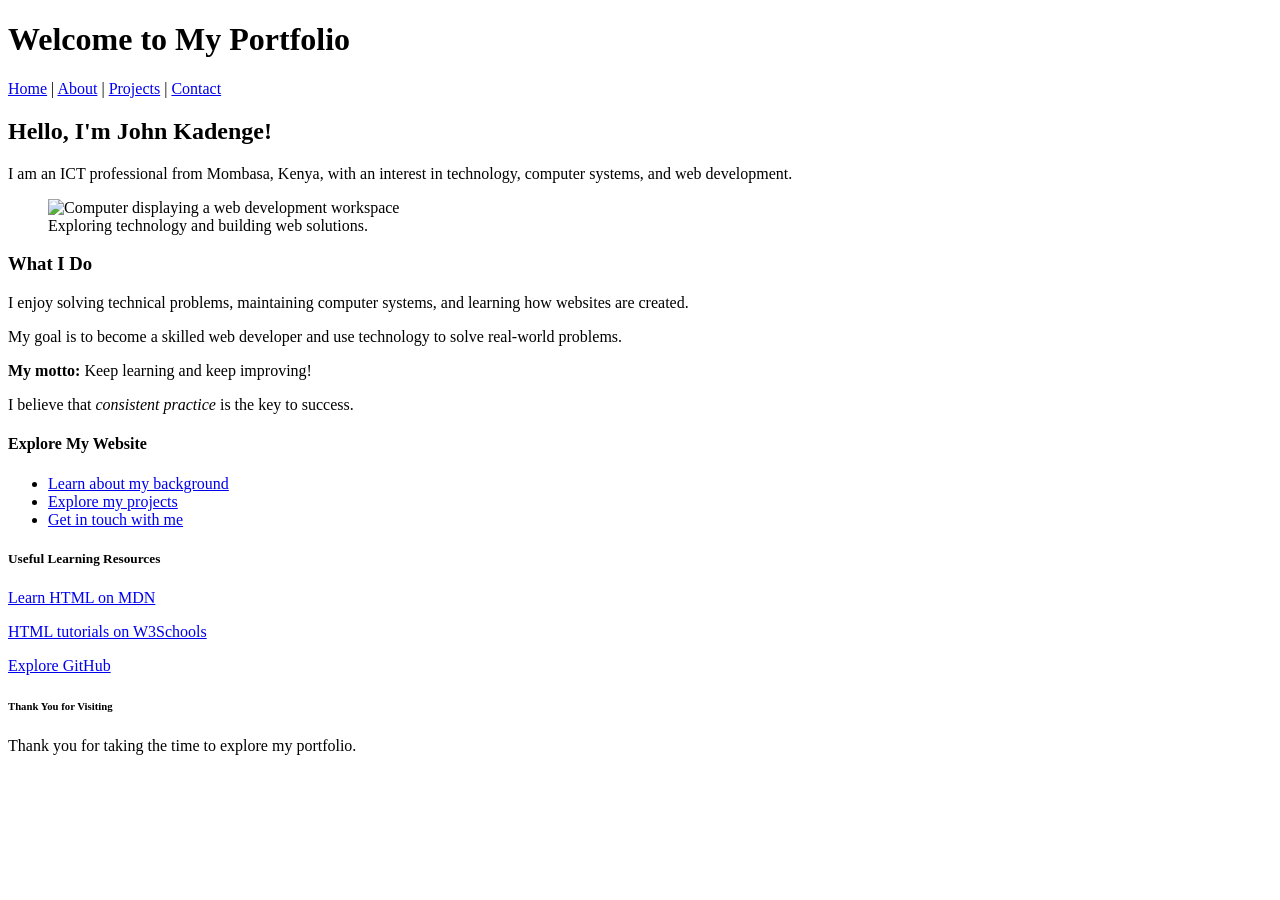
==== index.html @ 1482c432 "Week 2 Portfolio Challenge" ====
<!DOCTYPE html>
<html lang="en">
<head>
    <meta charset="UTF-8">
    <meta name="viewport" content="width=device-width, initial-scale=1.0">
    <meta name="description" content="Welcome to my personal ICT and web development portfolio.">
    <title>Home | John Kadenge Portfolio</title>
</head>
<body>
    <header>
        <h1>Welcome to My Portfolio</h1>
        <nav>
            <a href="index.html">Home</a> |
            <a href="about.html">About</a> |
            <a href="projects.html">Projects</a> |
            <a href="contact.html">Contact</a>
        </nav>
    </header>

    <main>
        <h2>Hello, I'm John Kadenge!</h2>
        <p>I am an ICT professional from Mombasa, Kenya, with an interest in technology, computer systems, and web development.</p>

        <figure>
            <img src="https://images.unsplash.com/photo-1498050108023-c5249f4df085?auto=format&fit=crop&w=800&q=80"
                 alt="Computer displaying a web development workspace"
                 width="500">
            <figcaption>Exploring technology and building web solutions.</figcaption>
        </figure>

        <h3>What I Do</h3>
        <p>I enjoy solving technical problems, maintaining computer systems, and learning how websites are created.</p>

        <p>My goal is to become a skilled web developer and use technology to solve real-world problems.</p>

        <p><strong>My motto:</strong> Keep learning and keep improving!</p>
        <p>I believe that <em>consistent practice</em> is the key to success.</p>

        <h4>Explore My Website</h4>
        <ul>
            <li><a href="about.html">Learn about my background</a></li>
            <li><a href="projects.html">Explore my projects</a></li>
            <li><a href="contact.html">Get in touch with me</a></li>
        </ul>

        <h5>Useful Learning Resources</h5>
        <p><a href="https://developer.mozilla.org/en-US/docs/Web/HTML">Learn HTML on MDN</a></p>
        <p><a href="https://www.w3schools.com/html/">HTML tutorials on W3Schools</a></p>
        <p><a href="https://github.com/">Explore GitHub</a></p>

        <h6>Thank You for Visiting</h6>
        <p>Thank you for taking the time to explore my portfolio.</p>
    </main>


</body>
</html>
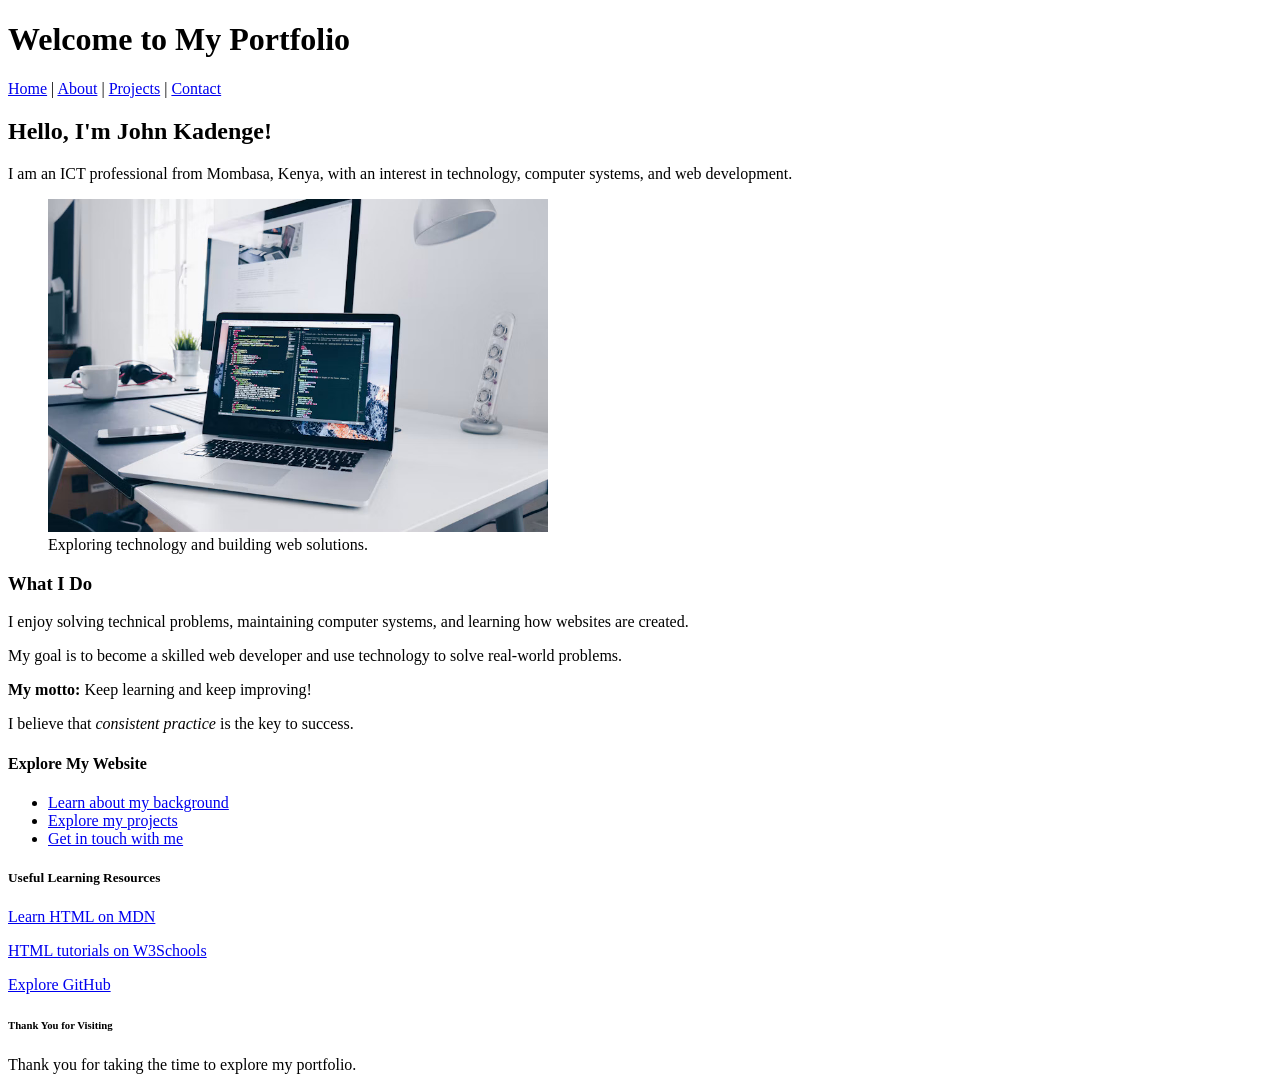
==== commit 58ed3ea8: "Added images to website" ====
--- a/index.html
+++ b/index.html
@@ -23,7 +23,7 @@
         <p>I am an ICT professional from Mombasa, Kenya, with an interest in technology, computer systems, and web development.</p>
 
         <figure>
-            <img src="https://images.unsplash.com/photo-1498050108023-c5249f4df085?auto=format&fit=crop&w=800&q=80"
+            <img src="images/img1.jpg"
                  alt="Computer displaying a web development workspace"
                  width="500">
             <figcaption>Exploring technology and building web solutions.</figcaption>
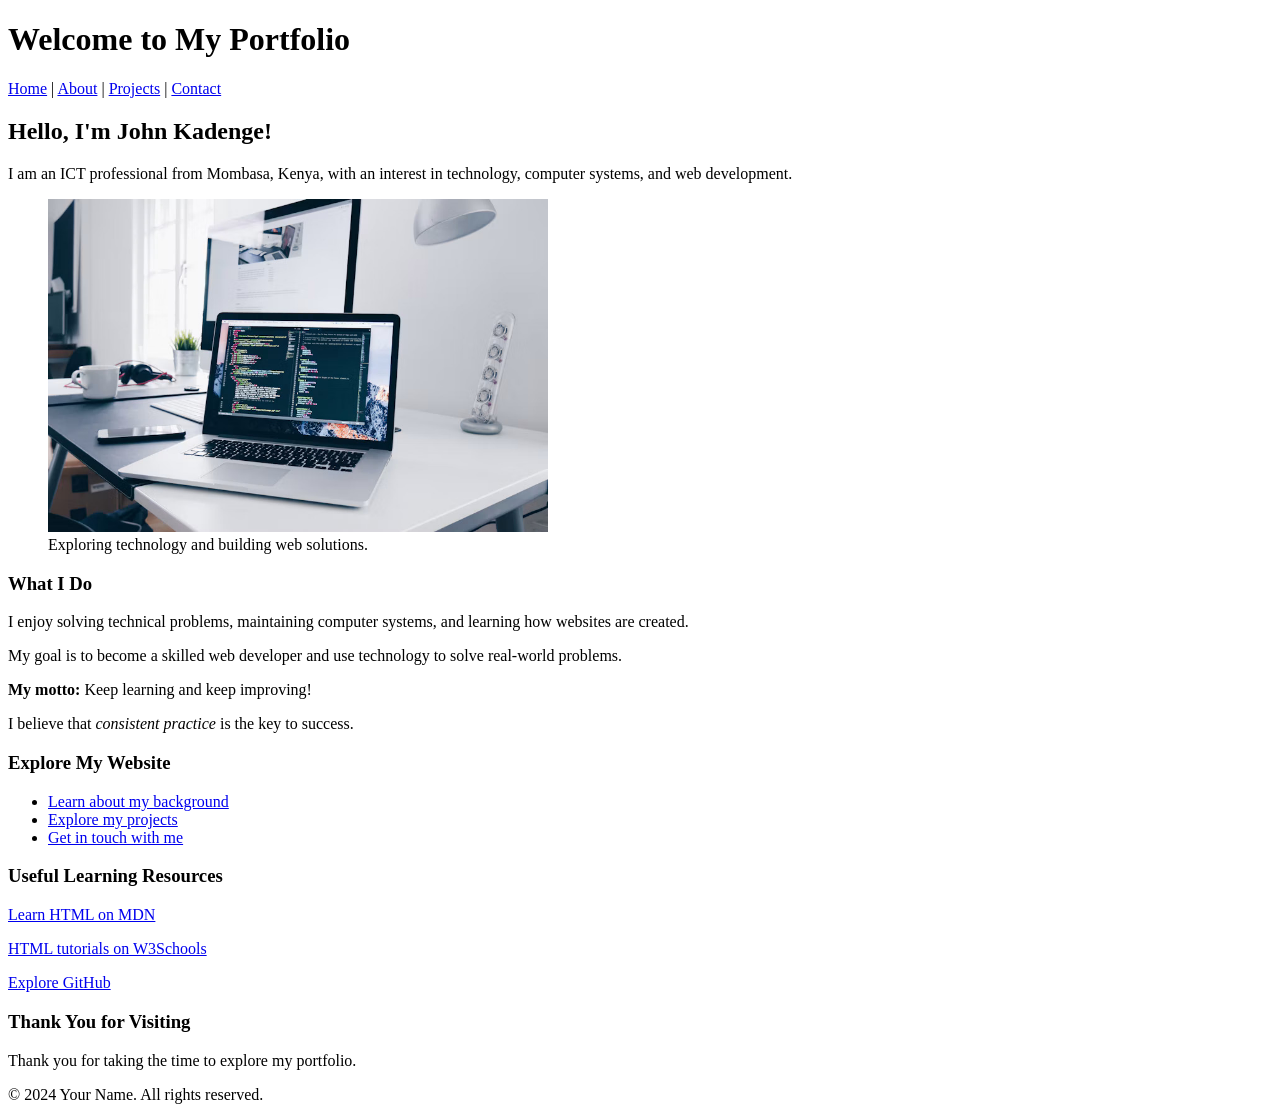
==== commit 0484d9ab: "Add footer to all pages" ====
--- a/index.html
+++ b/index.html
@@ -1,58 +1,60 @@
 
-<!DOCTYPE html>
-<html lang="en">
-<head>
-    <meta charset="UTF-8">
-    <meta name="viewport" content="width=device-width, initial-scale=1.0">
-    <meta name="description" content="Welcome to my personal ICT and web development portfolio.">
-    <title>Home | John Kadenge Portfolio</title>
-</head>
-<body>
-    <header>
-        <h1>Welcome to My Portfolio</h1>
-        <nav>
-            <a href="index.html">Home</a> |
-            <a href="about.html">About</a> |
-            <a href="projects.html">Projects</a> |
-            <a href="contact.html">Contact</a>
-        </nav>
-    </header>
+        <!DOCTYPE html>
+        <html lang="en">
+        <head>
+            <meta charset="UTF-8">
+            <meta name="viewport" content="width=device-width, initial-scale=1.0">
+            <meta name="description" content="Welcome to my personal ICT and web development portfolio.">
+            <title>Home | John Kadenge Portfolio</title>
+        </head>
+        <body>
+            <header>
+                <h1>Welcome to My Portfolio</h1>
+                <nav>
+                    <a href="index.html">Home</a> |
+                    <a href="about.html">About</a> |
+                    <a href="projects.html">Projects</a> |
+                    <a href="contact.html">Contact</a>
+                </nav>
+            </header>
 
-    <main>
-        <h2>Hello, I'm John Kadenge!</h2>
-        <p>I am an ICT professional from Mombasa, Kenya, with an interest in technology, computer systems, and web development.</p>
+            <main>
+                <h2>Hello, I'm John Kadenge!</h2>
+                <p>I am an ICT professional from Mombasa, Kenya, with an interest in technology, computer systems, and web development.</p>
 
-        <figure>
-            <img src="images/img1.jpg"
-                 alt="Computer displaying a web development workspace"
-                 width="500">
-            <figcaption>Exploring technology and building web solutions.</figcaption>
-        </figure>
+                <figure>
+                    <img src="images/img1.jpg"
+                        alt="Computer displaying a web development workspace"
+                        width="500">
+                    <figcaption>Exploring technology and building web solutions.</figcaption>
+                </figure>
 
-        <h3>What I Do</h3>
-        <p>I enjoy solving technical problems, maintaining computer systems, and learning how websites are created.</p>
+                <h3>What I Do</h3>
+                <p>I enjoy solving technical problems, maintaining computer systems, and learning how websites are created.</p>
 
-        <p>My goal is to become a skilled web developer and use technology to solve real-world problems.</p>
+                <p>My goal is to become a skilled web developer and use technology to solve real-world problems.</p>
 
-        <p><strong>My motto:</strong> Keep learning and keep improving!</p>
-        <p>I believe that <em>consistent practice</em> is the key to success.</p>
+                <p><strong>My motto:</strong> Keep learning and keep improving!</p>
+                <p>I believe that <em>consistent practice</em> is the key to success.</p>
 
-        <h4>Explore My Website</h4>
-        <ul>
-            <li><a href="about.html">Learn about my background</a></li>
-            <li><a href="projects.html">Explore my projects</a></li>
-            <li><a href="contact.html">Get in touch with me</a></li>
-        </ul>
+                <h3>Explore My Website</h3>
+                <ul>
+                    <li><a href="about.html">Learn about my background</a></li>
+                    <li><a href="projects.html">Explore my projects</a></li>
+                    <li><a href="contact.html">Get in touch with me</a></li>
+                </ul>
 
-        <h5>Useful Learning Resources</h5>
-        <p><a href="https://developer.mozilla.org/en-US/docs/Web/HTML">Learn HTML on MDN</a></p>
-        <p><a href="https://www.w3schools.com/html/">HTML tutorials on W3Schools</a></p>
-        <p><a href="https://github.com/">Explore GitHub</a></p>
+                <h3>Useful Learning Resources</h3>
+                <p><a href="https://developer.mozilla.org/en-US/docs/Web/HTML">Learn HTML on MDN</a></p>
+                <p><a href="https://www.w3schools.com/html/">HTML tutorials on W3Schools</a></p>
+                <p><a href="https://github.com/">Explore GitHub</a></p>
 
-        <h6>Thank You for Visiting</h6>
-        <p>Thank you for taking the time to explore my portfolio.</p>
-    </main>
+                <h3>Thank You for Visiting</h3>
+                <p>Thank you for taking the time to explore my portfolio.</p>
+            </main>
+        <footer>
+            <p>&copy; 2024 Your Name. All rights reserved.</p>
+        </footer>
 
-
-</body>
-</html>
+        </body>
+        </html>
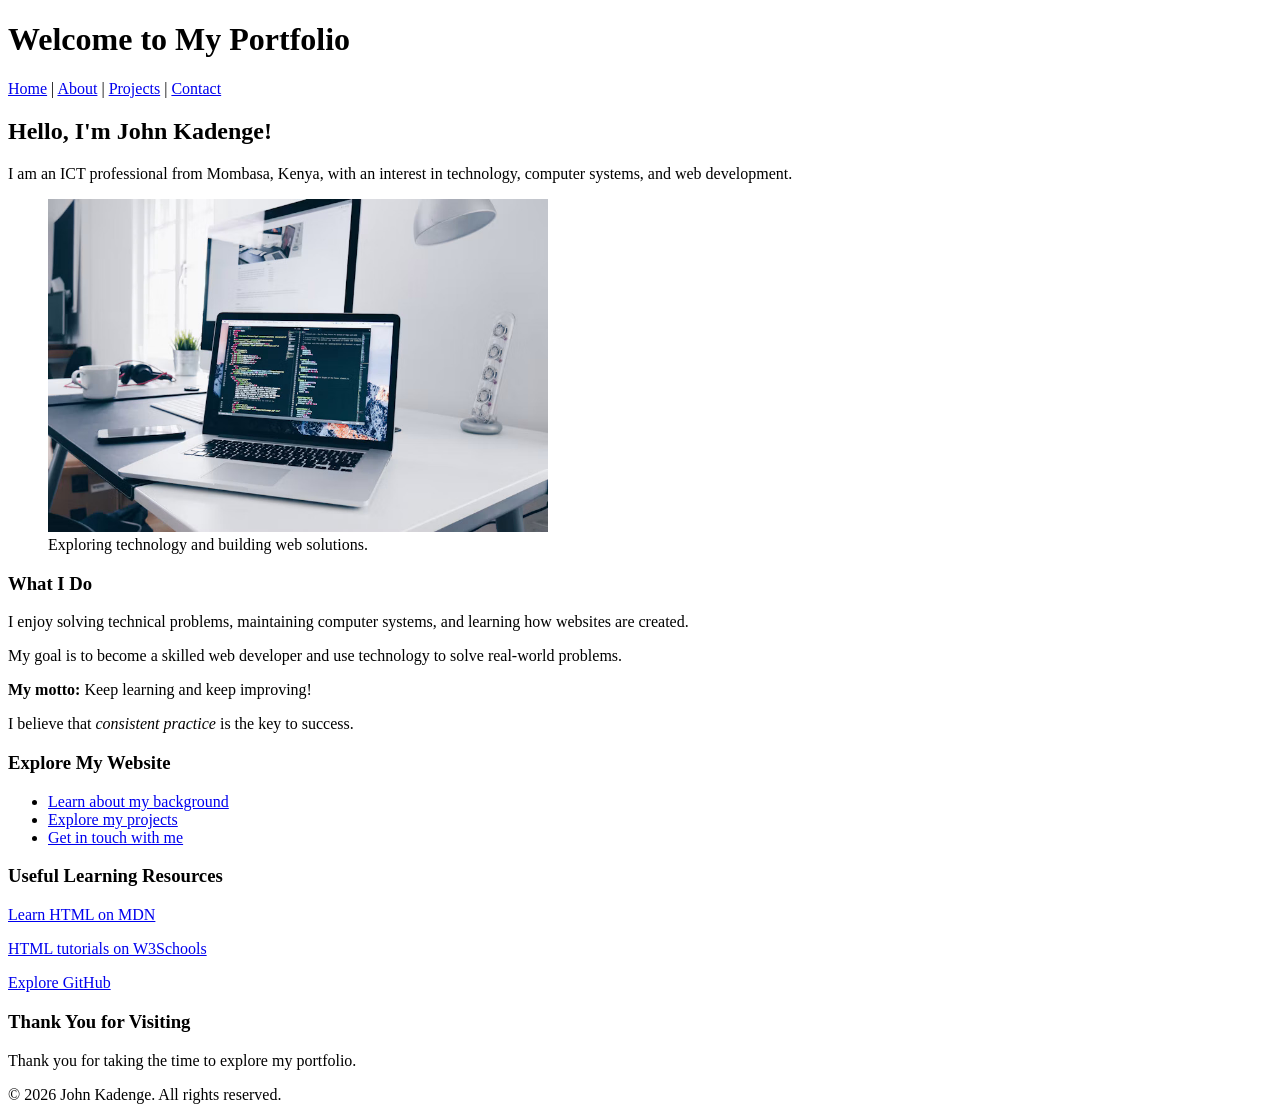
==== commit a49e7ff8: "Add missing footer to index, about, and projects pages" ====
--- a/index.html
+++ b/index.html
@@ -53,7 +53,7 @@
                 <p>Thank you for taking the time to explore my portfolio.</p>
             </main>
         <footer>
-            <p>&copy; 2024 Your Name. All rights reserved.</p>
+            <p>&copy; 2026 John Kadenge. All rights reserved.</p>
         </footer>
 
         </body>
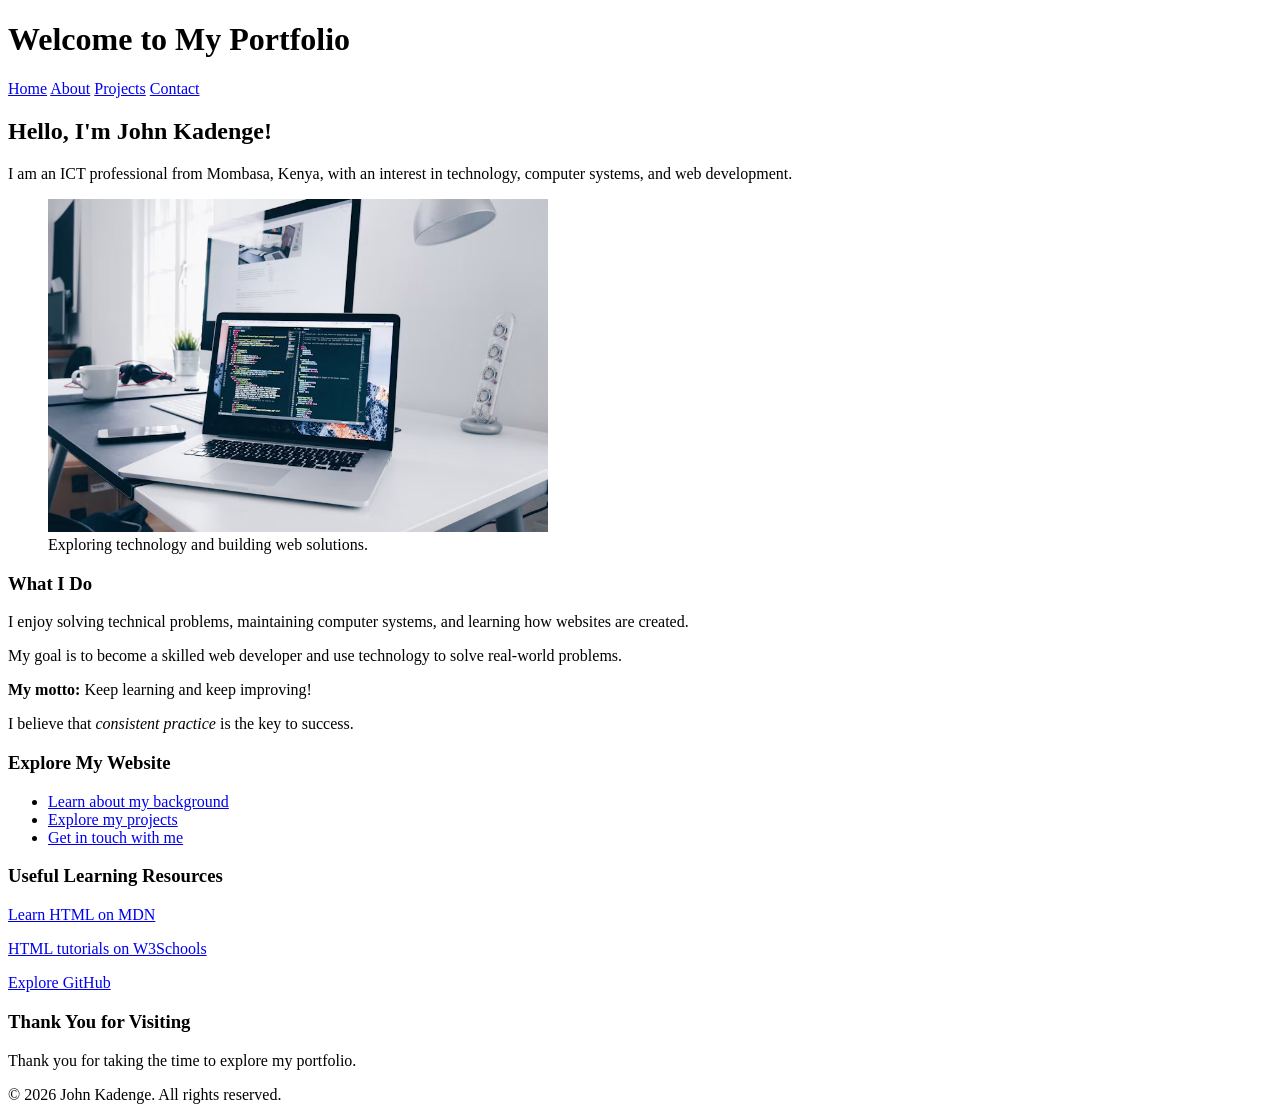
==== commit 14e836c8: "Add site-header, site-nav and container classes to home page" ====
--- a/index.html
+++ b/index.html
@@ -1,60 +1,60 @@
+<!DOCTYPE html>
+<html lang="en">
+<head>
+  <meta charset="UTF-8" />
+  <meta name="viewport" content="width=device-width, initial-scale=1.0" />
+  <meta name="description" content="Welcome to my personal ICT and web development portfolio." />
+  <title>Home | John Kadenge Portfolio</title>
+  <link rel="stylesheet" href="css/styles.css" />
+</head>
+<body>
+  <header class="site-header">
+    <div class="container">
+      <h1>Welcome to My Portfolio</h1>
+      <nav class="site-nav">
+        <a href="index.html" aria-current="page">Home</a>
+        <a href="about.html">About</a>
+        <a href="projects.html">Projects</a>
+        <a href="contact.html">Contact</a>
+      </nav>
+    </div>
+  </header>
 
-        <!DOCTYPE html>
-        <html lang="en">
-        <head>
-            <meta charset="UTF-8">
-            <meta name="viewport" content="width=device-width, initial-scale=1.0">
-            <meta name="description" content="Welcome to my personal ICT and web development portfolio.">
-            <title>Home | John Kadenge Portfolio</title>
-        </head>
-        <body>
-            <header>
-                <h1>Welcome to My Portfolio</h1>
-                <nav>
-                    <a href="index.html">Home</a> |
-                    <a href="about.html">About</a> |
-                    <a href="projects.html">Projects</a> |
-                    <a href="contact.html">Contact</a>
-                </nav>
-            </header>
+  <main class="container">
+    <h2>Hello, I'm John Kadenge!</h2>
+    <p>I am an ICT professional from Mombasa, Kenya, with an interest in technology, computer systems, and web development.</p>
 
-            <main>
-                <h2>Hello, I'm John Kadenge!</h2>
-                <p>I am an ICT professional from Mombasa, Kenya, with an interest in technology, computer systems, and web development.</p>
+    <figure>
+      <img src="images/img1.jpg" alt="Computer displaying a web development workspace" width="500" />
+      <figcaption>Exploring technology and building web solutions.</figcaption>
+    </figure>
 
-                <figure>
-                    <img src="images/img1.jpg"
-                        alt="Computer displaying a web development workspace"
-                        width="500">
-                    <figcaption>Exploring technology and building web solutions.</figcaption>
-                </figure>
+    <h3>What I Do</h3>
+    <p>I enjoy solving technical problems, maintaining computer systems, and learning how websites are created.</p>
+    <p>My goal is to become a skilled web developer and use technology to solve real-world problems.</p>
+    <p><strong>My motto:</strong> Keep learning and keep improving!</p>
+    <p>I believe that <em>consistent practice</em> is the key to success.</p>
 
-                <h3>What I Do</h3>
-                <p>I enjoy solving technical problems, maintaining computer systems, and learning how websites are created.</p>
+    <h3>Explore My Website</h3>
+    <ul>
+      <li><a href="about.html">Learn about my background</a></li>
+      <li><a href="projects.html">Explore my projects</a></li>
+      <li><a href="contact.html">Get in touch with me</a></li>
+    </ul>
 
-                <p>My goal is to become a skilled web developer and use technology to solve real-world problems.</p>
+    <h3>Useful Learning Resources</h3>
+    <p><a href="https://developer.mozilla.org/en-US/docs/Web/HTML">Learn HTML on MDN</a></p>
+    <p><a href="https://www.w3schools.com/html/">HTML tutorials on W3Schools</a></p>
+    <p><a href="https://github.com/">Explore GitHub</a></p>
 
-                <p><strong>My motto:</strong> Keep learning and keep improving!</p>
-                <p>I believe that <em>consistent practice</em> is the key to success.</p>
+    <h3>Thank You for Visiting</h3>
+    <p>Thank you for taking the time to explore my portfolio.</p>
+  </main>
 
-                <h3>Explore My Website</h3>
-                <ul>
-                    <li><a href="about.html">Learn about my background</a></li>
-                    <li><a href="projects.html">Explore my projects</a></li>
-                    <li><a href="contact.html">Get in touch with me</a></li>
-                </ul>
-
-                <h3>Useful Learning Resources</h3>
-                <p><a href="https://developer.mozilla.org/en-US/docs/Web/HTML">Learn HTML on MDN</a></p>
-                <p><a href="https://www.w3schools.com/html/">HTML tutorials on W3Schools</a></p>
-                <p><a href="https://github.com/">Explore GitHub</a></p>
-
-                <h3>Thank You for Visiting</h3>
-                <p>Thank you for taking the time to explore my portfolio.</p>
-            </main>
-        <footer>
-            <p>&copy; 2026 John Kadenge. All rights reserved.</p>
-        </footer>
-
-        </body>
-        </html>
+  <footer class="site-footer">
+    <div class="container">
+      <p>&copy; 2026 John Kadenge. All rights reserved.</p>
+    </div>
+  </footer>
+</body>
+</html>
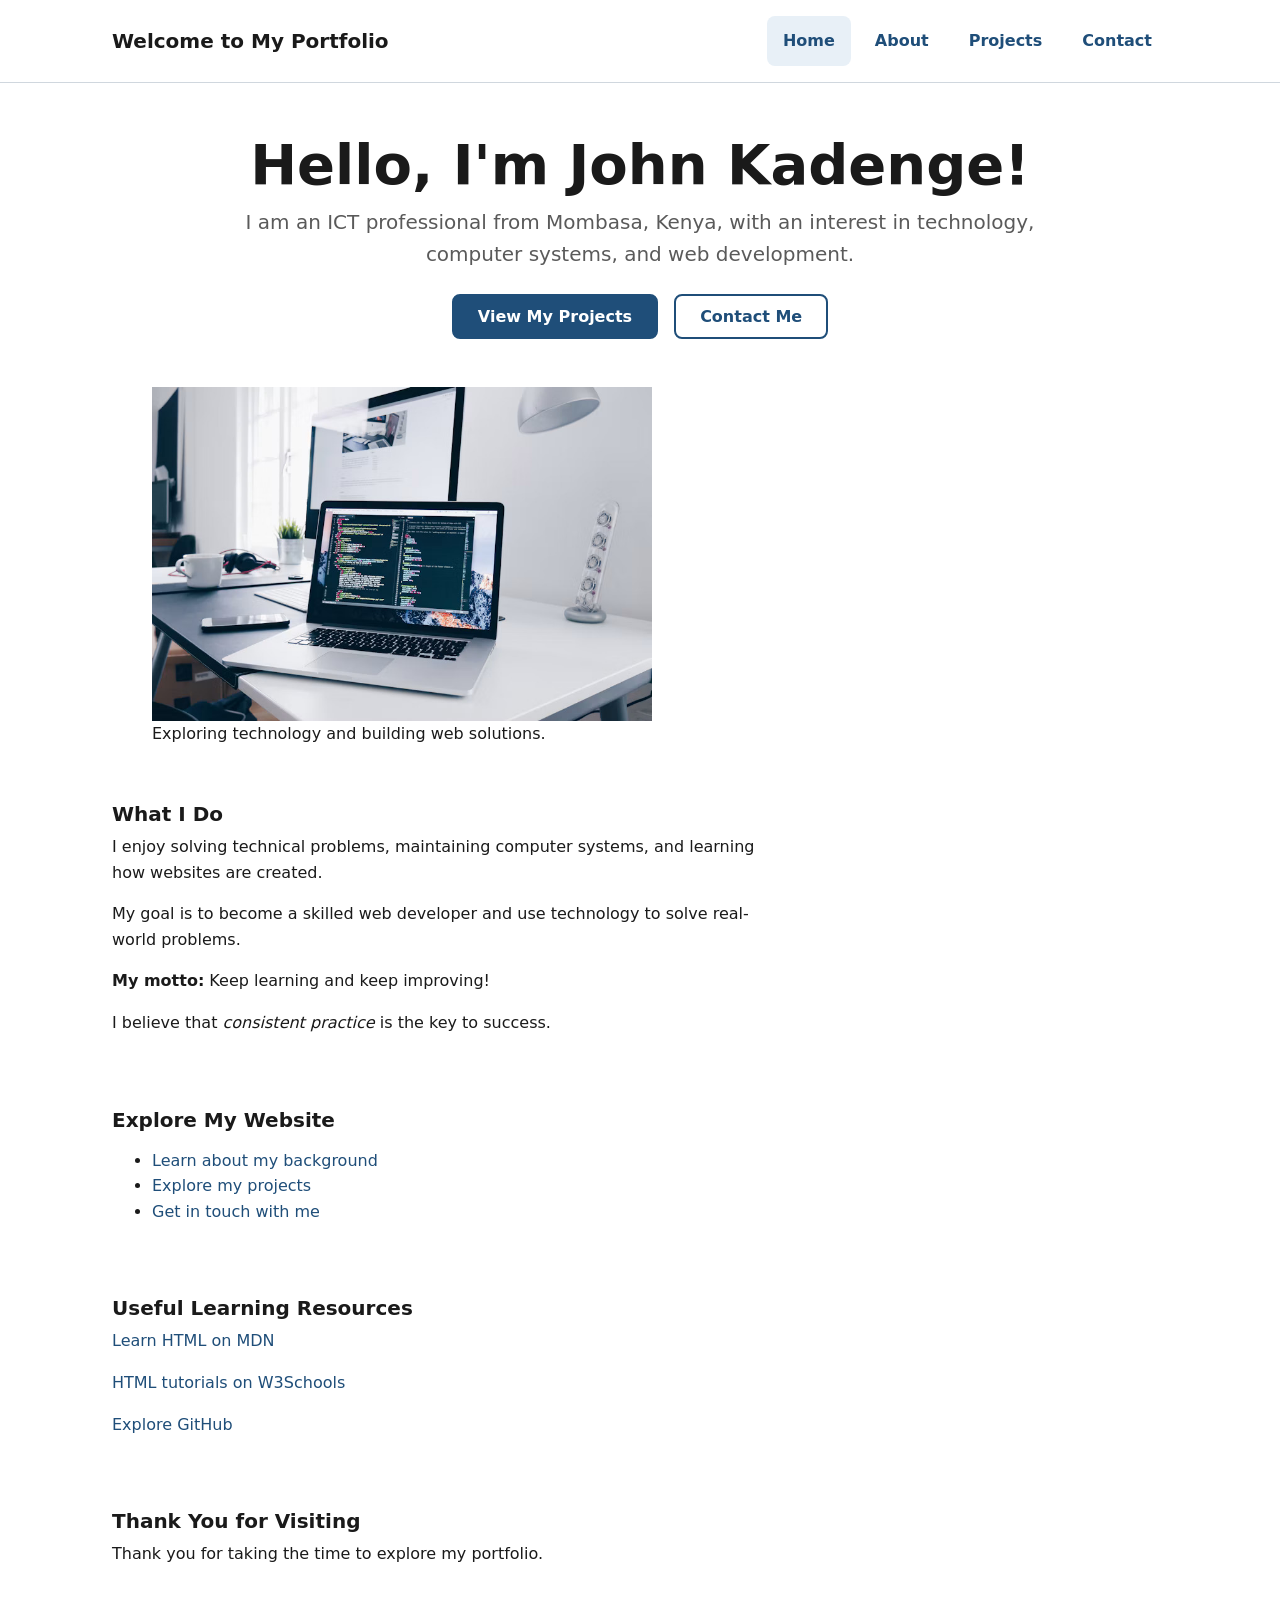
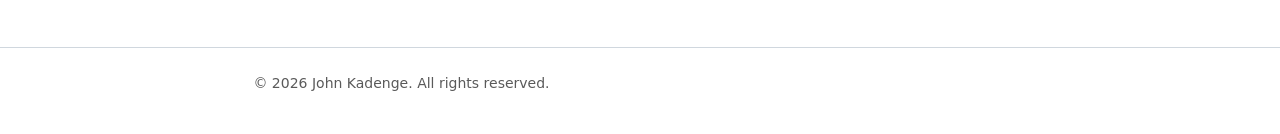
==== commit 0253356b: "Fix contact form layout and navigation structure for responsiveness" ====
--- a/index.html
+++ b/index.html
@@ -12,43 +12,60 @@
     <div class="container">
       <h1>Welcome to My Portfolio</h1>
       <nav class="site-nav">
-        <a href="index.html" aria-current="page">Home</a>
-        <a href="about.html">About</a>
-        <a href="projects.html">Projects</a>
-        <a href="contact.html">Contact</a>
+        <ul>
+          <li><a href="index.html" aria-current="page">Home</a></li>
+          <li><a href="about.html">About</a></li>
+          <li><a href="projects.html">Projects</a></li>
+          <li><a href="contact.html">Contact</a></li>
+        </ul>
       </nav>
     </div>
   </header>
 
   <main class="container">
-    <h2>Hello, I'm John Kadenge!</h2>
-    <p>I am an ICT professional from Mombasa, Kenya, with an interest in technology, computer systems, and web development.</p>
+    <section class="hero">
+      <h2>Hello, I'm John Kadenge!</h2>
+      <p>I am an ICT professional from Mombasa, Kenya, with an interest in technology, computer systems, and web development.</p>
+      
+      <div class="hero-buttons">
+        <a href="projects.html" class="button">View My Projects</a>
+        <a href="contact.html" class="button button-outline">Contact Me</a>
+      </div>
+    </section>
 
     <figure>
-      <img src="images/img1.jpg" alt="Computer displaying a web development workspace" width="500" />
+      <img src="images/img1.jpg" alt="Computer displaying a web development workspace" width="500" loading="eager" />
       <figcaption>Exploring technology and building web solutions.</figcaption>
     </figure>
 
-    <h3>What I Do</h3>
-    <p>I enjoy solving technical problems, maintaining computer systems, and learning how websites are created.</p>
-    <p>My goal is to become a skilled web developer and use technology to solve real-world problems.</p>
-    <p><strong>My motto:</strong> Keep learning and keep improving!</p>
-    <p>I believe that <em>consistent practice</em> is the key to success.</p>
+    <section>
+      <h3>What I Do</h3>
+      <p>I enjoy solving technical problems, maintaining computer systems, and learning how websites are created.</p>
+      <p>My goal is to become a skilled web developer and use technology to solve real-world problems.</p>
+      <p><strong>My motto:</strong> Keep learning and keep improving!</p>
+      <p>I believe that <em>consistent practice</em> is the key to success.</p>
+    </section>
 
-    <h3>Explore My Website</h3>
-    <ul>
-      <li><a href="about.html">Learn about my background</a></li>
-      <li><a href="projects.html">Explore my projects</a></li>
-      <li><a href="contact.html">Get in touch with me</a></li>
-    </ul>
+    <section>
+      <h3>Explore My Website</h3>
+      <ul>
+        <li><a href="about.html">Learn about my background</a></li>
+        <li><a href="projects.html">Explore my projects</a></li>
+        <li><a href="contact.html">Get in touch with me</a></li>
+      </ul>
+    </section>
 
-    <h3>Useful Learning Resources</h3>
-    <p><a href="https://developer.mozilla.org/en-US/docs/Web/HTML">Learn HTML on MDN</a></p>
-    <p><a href="https://www.w3schools.com/html/">HTML tutorials on W3Schools</a></p>
-    <p><a href="https://github.com/">Explore GitHub</a></p>
+    <section>
+      <h3>Useful Learning Resources</h3>
+      <p><a href="https://developer.mozilla.org/en-US/docs/Web/HTML">Learn HTML on MDN</a></p>
+      <p><a href="https://www.w3schools.com/html/">HTML tutorials on W3Schools</a></p>
+      <p><a href="https://github.com/">Explore GitHub</a></p>
+    </section>
 
-    <h3>Thank You for Visiting</h3>
-    <p>Thank you for taking the time to explore my portfolio.</p>
+    <section>
+      <h3>Thank You for Visiting</h3>
+      <p>Thank you for taking the time to explore my portfolio.</p>
+    </section>
   </main>
 
   <footer class="site-footer">
--- a/css/styles.css
+++ b/css/styles.css
@@ -0,0 +1,427 @@
+/* ==========================================================================
+   1. Reset
+   ========================================================================== */
+*,
+*::before,
+*::after {
+  box-sizing: border-box;
+}
+
+body {
+  margin: 0;
+}
+
+img {
+  max-width: 100%;
+  height: auto;
+  display: block;
+}
+
+/* ==========================================================================
+   2. Design tokens
+   ========================================================================== */
+:root {
+  --color-bg: #ffffff;
+  --color-text: #1a1a1a;
+  --color-muted: #5a5a5a;
+  --color-primary: #1f4e79;
+  --color-primary-hover: #163a5a;
+  --color-accent: #e8f0f7;
+  --color-border: #d0d7de;
+
+  --fs-sm: 0.875rem;
+  --fs-base: 1rem;
+  --fs-lg: 1.25rem;
+  --fs-xl: 1.75rem;
+  --fs-2xl: 2.5rem;
+
+  --space-1: 0.25rem;
+  --space-2: 0.5rem;
+  --space-3: 1rem;
+  --space-4: 1.5rem;
+  --space-5: 2rem;
+  --space-6: 3rem;
+
+  --radius: 8px;
+  --max-width: 68rem;
+  --transition: 0.2s ease;
+}
+
+/* ==========================================================================
+   3. Base typography
+   ========================================================================== */
+body {
+  font-family: system-ui, -apple-system, "Segoe UI", Roboto, sans-serif;
+  font-size: var(--fs-base);
+  line-height: 1.6;
+  color: var(--color-text);
+  background: var(--color-bg);
+  
+  /* STICKY FOOTER GRID */
+  min-height: 100vh;
+  display: grid;
+  grid-template-rows: auto 1fr auto;
+}
+
+h1, h2, h3, h4 {
+  line-height: 1.2;
+  margin: 0 0 var(--space-2);
+}
+
+h1 { font-size: var(--fs-2xl); }
+h2 { font-size: var(--fs-xl); margin-top: var(--space-5); }
+h3 { font-size: var(--fs-lg);  margin-top: var(--space-4); }
+
+p {
+  max-width: 65ch;
+  margin: 0 0 var(--space-3);
+}
+
+a {
+  color: var(--color-primary);
+  text-decoration: none;
+  transition: color var(--transition);
+}
+
+a:hover { color: var(--color-primary-hover); text-decoration: underline; }
+a:focus-visible {
+  outline: 2px solid var(--color-primary);
+  outline-offset: 2px;
+  border-radius: 2px;
+}
+
+/* ==========================================================================
+   4. Layout
+   ========================================================================== */
+.container {
+  max-width: var(--max-width);
+  margin: 0 auto;
+  padding: 0 var(--space-3);
+  width: 100%;
+}
+
+:target,
+section[id] {
+  scroll-margin-top: var(--space-5);
+}
+
+main.container {
+  padding-top: var(--space-4);
+  padding-bottom: var(--space-6);
+}
+
+section {
+  padding: var(--space-3) 0;
+}
+
+/* ==========================================================================
+   5. Header & Navigation (Mobile First Flexbox)
+   ========================================================================== */
+.site-header {
+  background: var(--color-bg);
+  border-bottom: 1px solid var(--color-border);
+  padding: var(--space-3) 0;
+}
+
+.site-header .container {
+  display: flex;
+  flex-direction: column; /* Stack on mobile */
+  align-items: center;
+  gap: var(--space-2);
+}
+
+.site-header h1 {
+  font-size: var(--fs-lg);
+  margin: 0;
+  text-align: center;
+}
+
+.site-nav ul {
+  display: flex;
+  flex-wrap: wrap;
+  justify-content: center;
+  gap: var(--space-2);
+  list-style: none;
+  padding: 0;
+  margin: 0;
+}
+
+.site-nav a {
+  display: inline-block;
+  padding: 12px 16px; /* ~44px tap target */
+  border-radius: var(--radius);
+  font-weight: 600;
+  color: var(--color-primary);
+}
+
+.site-nav a:hover,
+.site-nav a[aria-current="page"] {
+  background: var(--color-accent);
+  text-decoration: none;
+}
+
+/* ==========================================================================
+   6. Home Hero
+   ========================================================================== */
+.hero {
+  text-align: center;
+  padding: var(--space-4) 0 var(--space-5);
+}
+
+.hero h2 {
+  font-size: clamp(2rem, 5vw + 1rem, 3.5rem); /* Fluid typography */
+  margin-top: 0;
+}
+
+.hero p {
+  margin: 0 auto var(--space-4);
+  font-size: var(--fs-lg);
+  color: var(--color-muted);
+}
+
+.hero-buttons {
+  display: flex;
+  flex-direction: column;
+  gap: var(--space-3);
+  align-items: center;
+}
+
+.button {
+  display: inline-block;
+  background: var(--color-primary);
+  color: #ffffff;
+  padding: var(--space-2) var(--space-4);
+  border: 2px solid var(--color-primary);
+  border-radius: var(--radius);
+  font: inherit;
+  font-weight: 600;
+  cursor: pointer;
+  transition: background var(--transition);
+  text-align: center;
+}
+
+.button:hover { 
+  background: var(--color-primary-hover); 
+  border-color: var(--color-primary-hover);
+  text-decoration: none;
+  color: #fff;
+}
+
+.button-outline {
+  background: transparent;
+  color: var(--color-primary);
+}
+
+.button-outline:hover {
+  background: var(--color-accent);
+  color: var(--color-primary);
+}
+
+/* ==========================================================================
+   7. Projects Grid & Cards
+   ========================================================================== */
+.projects-grid {
+  display: grid;
+  grid-template-columns: repeat(auto-fit, minmax(280px, 1fr));
+  gap: var(--space-4);
+  margin-top: var(--space-4);
+}
+
+.card {
+  display: flex;
+  flex-direction: column;
+  border: 1px solid var(--color-border);
+  border-radius: var(--radius);
+  overflow: hidden; /* Keeps image inside border radius */
+  background: var(--color-bg);
+  position: relative;
+  transition: transform var(--transition), box-shadow var(--transition);
+}
+
+.card:hover {
+  transform: translateY(-2px);
+  box-shadow: 0 6px 16px rgba(0, 0, 0, 0.08);
+}
+
+.card img {
+  width: 100%;
+  aspect-ratio: 16 / 9;
+  object-fit: cover;
+}
+
+.card-content {
+  display: flex;
+  flex-direction: column;
+  flex-grow: 1; /* Pushes button to bottom */
+  padding: var(--space-3);
+}
+
+.card-content h3 {
+  margin-top: 0;
+}
+
+.card-content .button {
+  margin-top: auto; /* Aligns button at the bottom of every card */
+  align-self: flex-start;
+}
+
+.badge {
+  position: absolute;
+  top: var(--space-2);
+  right: var(--space-2);
+  background: var(--color-primary);
+  color: #ffffff;
+  font-size: var(--fs-sm);
+  font-weight: 600;
+  padding: var(--space-1) var(--space-2);
+  border-radius: var(--radius);
+  z-index: 1;
+}
+
+/* ==========================================================================
+   8. About Page (Grid Template Areas)
+   ========================================================================== */
+.about-layout {
+  display: grid;
+  gap: var(--space-4);
+  /* Mobile default: Stacked */
+  grid-template-areas: 
+    "photo"
+    "story"
+    "skills";
+}
+
+.about-photo { grid-area: photo; }
+.about-story { grid-area: story; }
+.about-skills { grid-area: skills; }
+
+/* ==========================================================================
+   9. Forms
+   ========================================================================== */
+form {
+  max-width: 40rem;
+  margin: var(--space-4) 0;
+  display: grid;
+  gap: var(--space-3);
+}
+
+.form-row {
+  display: flex;
+  flex-direction: column;
+  gap: var(--space-3);
+}
+
+label {
+  display: block;
+  font-weight: 600;
+  margin-bottom: var(--space-1);
+}
+
+input,
+textarea,
+select {
+  font: inherit;
+  width: 100%;
+  padding: var(--space-2);
+  border: 1px solid var(--color-border);
+  border-radius: var(--radius);
+  background: var(--color-bg);
+  color: var(--color-text);
+}
+
+input:focus-visible,
+textarea:focus-visible,
+select:focus-visible {
+  outline: 2px solid var(--color-primary);
+  outline-offset: 1px;
+  border-color: var(--color-primary);
+}
+
+/* ==========================================================================
+   10. Tables
+   ========================================================================== */
+table {
+  width: 100%;
+  border-collapse: collapse;
+  margin: var(--space-3) 0 var(--space-5);
+}
+
+caption {
+  text-align: left;
+  font-weight: 600;
+  margin-bottom: var(--space-2);
+  color: var(--color-muted);
+}
+
+th, td {
+  text-align: left;
+  padding: var(--space-2);
+  border-bottom: 1px solid var(--color-border);
+}
+
+th { background: var(--color-accent); }
+
+/* ==========================================================================
+   11. Footer
+   ========================================================================== */
+.site-footer {
+  border-top: 1px solid var(--color-border);
+  padding: var(--space-4) 0;
+  font-size: var(--fs-sm);
+  color: var(--color-muted);
+  text-align: center;
+}
+
+/* ==========================================================================
+   12. Media Queries (Breakpoints)
+   ========================================================================== */
+
+/* Tablet & Desktop Breakpoint */
+@media (min-width: 768px) {
+  /* Header goes back to one line */
+  .site-header .container {
+    flex-direction: row;
+    justify-content: space-between;
+  }
+  
+  .site-header h1 {
+    text-align: left;
+  }
+
+  /* Hero buttons side-by-side */
+  .hero-buttons {
+    flex-direction: row;
+    justify-content: center;
+  }
+
+  /* About Page Two-Column Template Areas */
+  .about-layout {
+    grid-template-columns: 1fr 2fr; 
+    grid-template-areas: 
+      "photo story"
+      "skills story";
+    align-items: start;
+  }
+
+  /* Form fields side-by-side */
+  .form-row {
+    flex-direction: row;
+  }
+  
+  .form-row > div {
+    flex: 1; /* Makes the two fields take equal space */
+  }
+}
+
+/* ==========================================================================
+   13. Reduced motion
+   ========================================================================== */
+@media (prefers-reduced-motion: reduce) {
+  *,
+  *::before,
+  *::after {
+    transition: none !important;
+    animation: none !important;
+    scroll-behavior: auto !important;
+  }
+}
